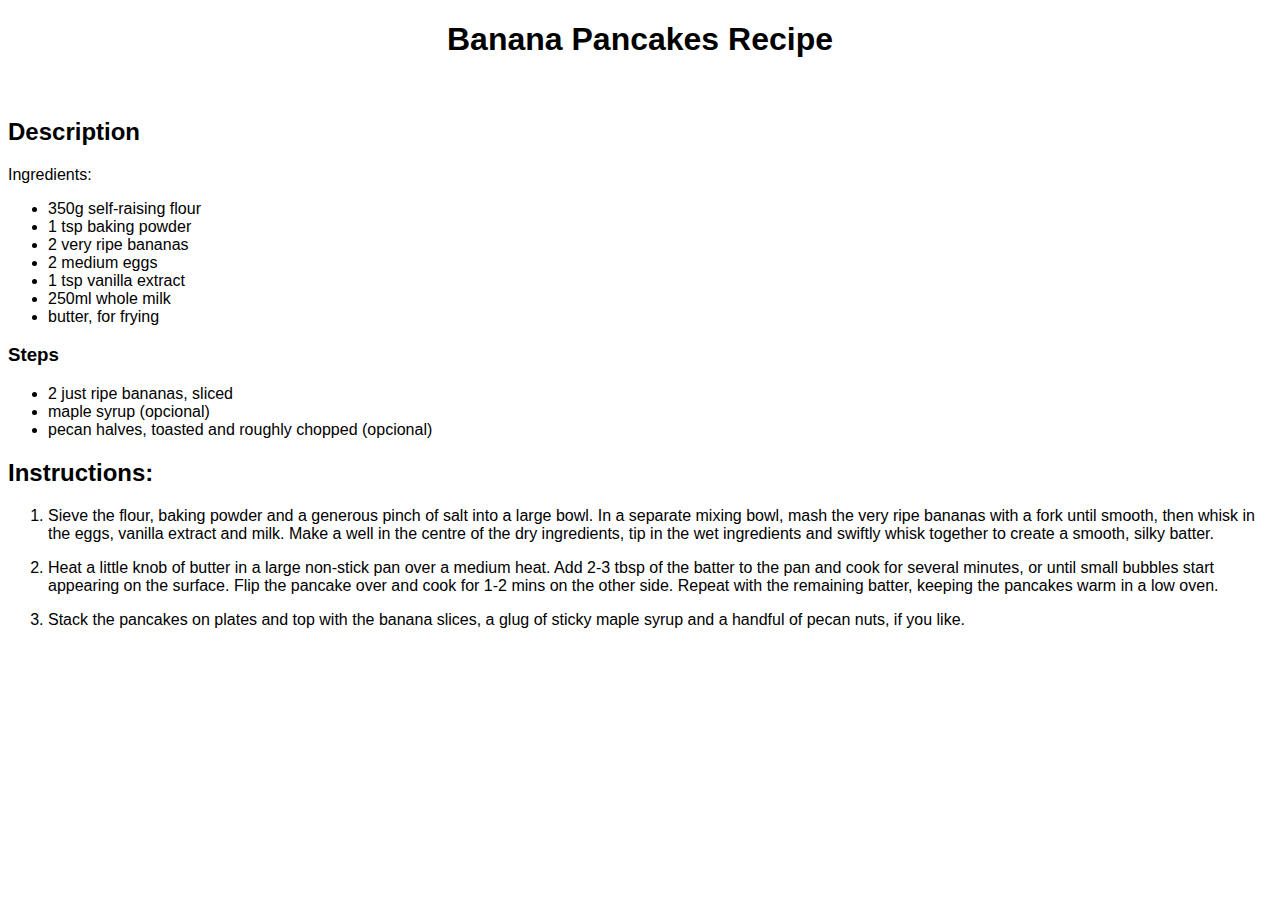
==== recipe1.html @ 068db311 "First Odin Project HTML" ====
<!DOCTYPE html>
<html lang="en">
  <head>
    <meta charset="UTF-8" />
    <meta name="viewport" content="width=device-width, initial-scale=1.0" />
    <title>Banana Pancakes Recipe</title>
    <link rel="stylesheet" href="style.css">
  </head>
  <body>


    <h1>Banana Pancakes Recipe</h1>
   
<img src="https://images.immediate.co.uk/production/volatile/sites/30/2020/08/banana_pancakes-8f350ac.jpg?quality=90&webp=true&resize=300,272" alt="">

<h2>Description</h2>

    <h23>Ingredients:</h23>

    <ul>
      <li>350g self-raising flour</li>
      <li>1 tsp baking powder</li>
      <li>2 very ripe bananas</li>
      <li>2 medium eggs</li>
      <li>1 tsp vanilla extract</li>
      <li>250ml whole milk</li>
      <li>butter, for frying</li>
    </ul>

    <h3>Steps</h3>

    <ul>
      <li>2 just ripe bananas, sliced</li>
      <li>maple syrup (opcional)</li>
      <li>pecan halves, toasted and roughly chopped (opcional)</li>
    </ul>

    <h2>Instructions:</h2>

    <ol>
      <li>
        <p>
          Sieve the flour, baking powder and a generous pinch of salt into a
          large bowl. In a separate mixing bowl, mash the very ripe bananas with
          a fork until smooth, then whisk in the eggs, vanilla extract and milk.
          Make a well in the centre of the dry ingredients, tip in the wet
          ingredients and swiftly whisk together to create a smooth, silky
          batter.
        </p>
      </li>

      <li>
        <p>
          Heat a little knob of butter in a large non-stick pan over a medium
          heat. Add 2-3 tbsp of the batter to the pan and cook for several
          minutes, or until small bubbles start appearing on the surface. Flip
          the pancake over and cook for 1-2 mins on the other side. Repeat with
          the remaining batter, keeping the pancakes warm in a low oven.
        </p>
      </li>

      <li>
        <p>
          Stack the pancakes on plates and top with the banana slices, a glug of
          sticky maple syrup and a handful of pecan nuts, if you like.
        </p>
      </li>
    </ol>
  </body>
</html>
---- style.css ----
*{
    font-family: Verdana, Geneva, Tahoma, sans-serif;

}

h1{
    text-align: center;
}
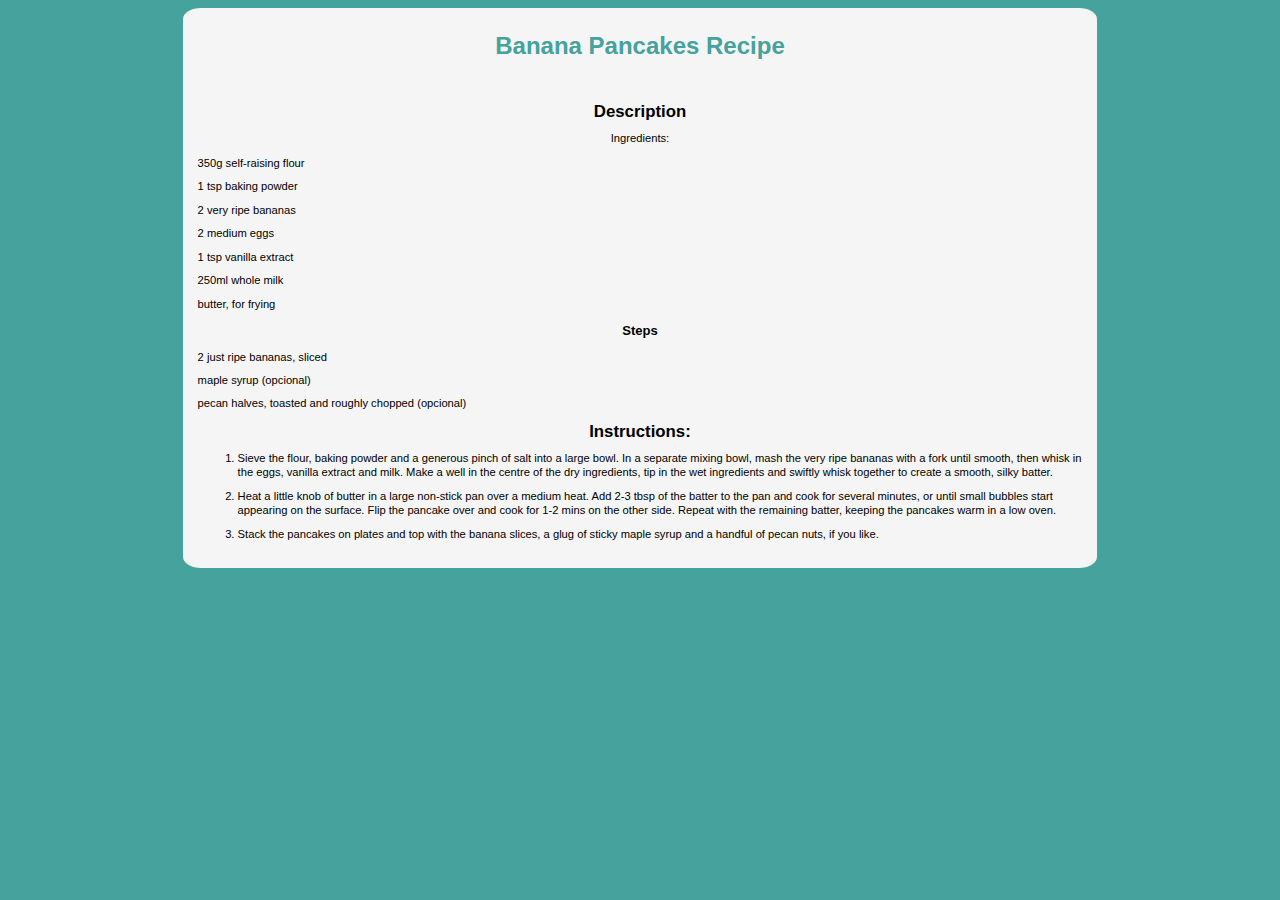
==== commit a0270a59: "ajustes css" ====
--- a/recipe1.html
+++ b/recipe1.html
@@ -9,7 +9,7 @@
   </head>
   <body>
 
-
+<div class = "container big">
     <h1>Banana Pancakes Recipe</h1>
    
 <img src="https://images.immediate.co.uk/production/volatile/sites/30/2020/08/banana_pancakes-8f350ac.jpg?quality=90&webp=true&resize=300,272" alt="">
@@ -67,6 +67,8 @@
         </p>
       </li>
     </ol>
+
+  </div>
   </body>
 </html>
 
--- a/style.css
+++ b/style.css
@@ -1,8 +1,60 @@
-*{
-    font-family: Verdana, Geneva, Tahoma, sans-serif;
-
+* {
+  font-family: Verdana, Geneva, Tahoma, sans-serif;
+  
+  text-decoration: none;
 }
 
-h1{
-    text-align: center;
-}+body{
+  background-color: #45a29c;
+}
+.container {
+  border-radius: 10%;
+  padding: 15px;
+  width:50%;
+  height: 30%;
+
+  margin: 0 auto;
+  text-align: center;
+  background-color: whitesmoke;
+  box-sizing: content-box;
+}
+
+.big {
+  width:70%;
+  height: 60%;
+  border-radius: 2%;
+  font-size: 0.7em;
+  line-height: 1.2em;
+}
+
+.container > img {
+  width: 45%;
+  margin: 10px;
+}
+
+h1 {
+  font-size: 1.5rem;
+  color: #45a29c;
+  margin-bottom: 15px;
+  background-color: transparent;
+}
+
+ul {
+  list-style: none;
+  padding: 0;
+}
+
+li {
+  margin-bottom: 10px;
+  text-align: left;
+}
+
+a {
+  text-decoration: none;
+  color: #fde150;
+  font-weight: bold;
+}
+
+a:hover {
+  color: #45a29c;
+}
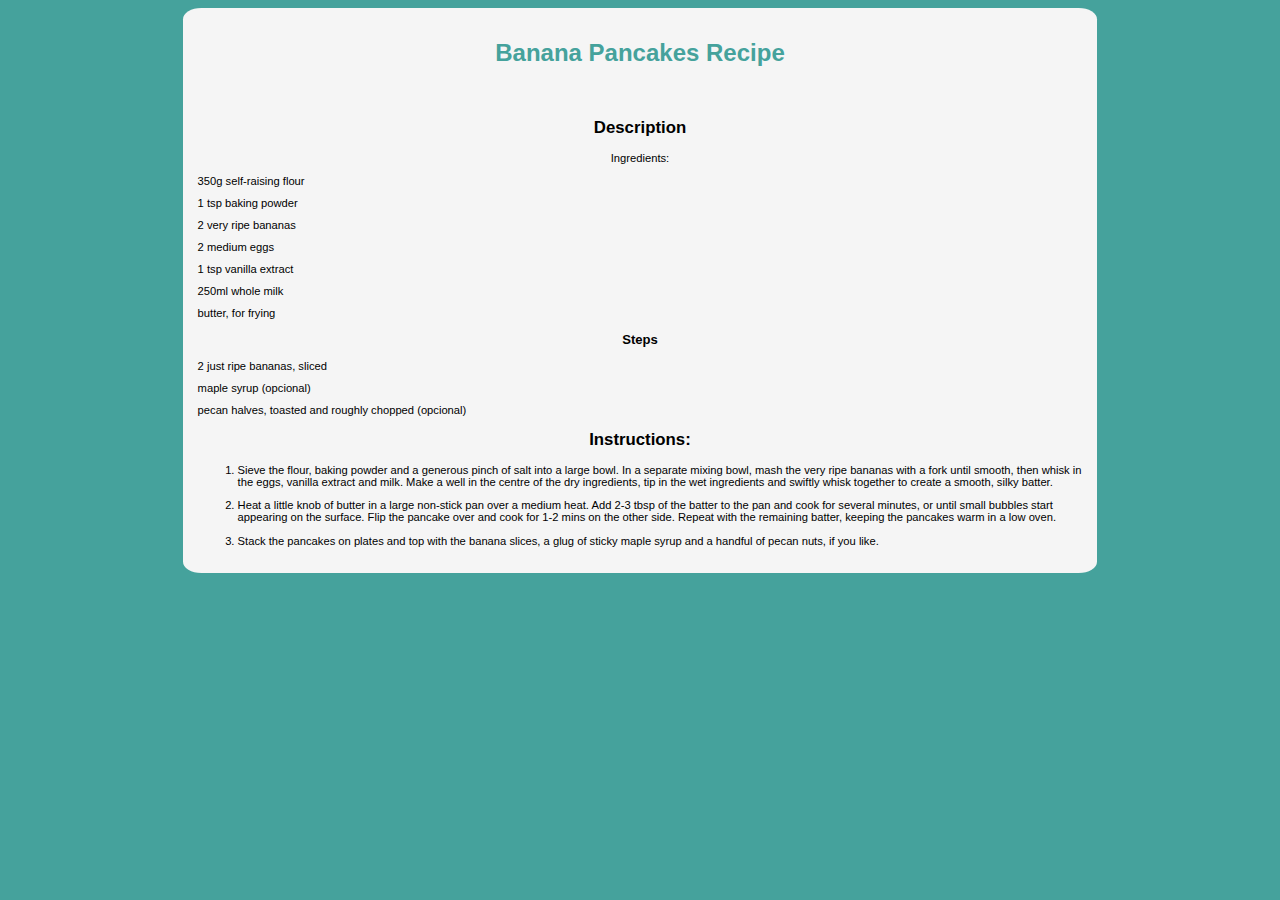
==== commit 6cef4f7f: "truco diver css toggle background trial" ====
--- a/recipe1.html
+++ b/recipe1.html
@@ -3,7 +3,7 @@
 <html lang="en">
   <head>
     <meta charset="UTF-8" />
-    <meta name="viewport" content="width=device-width, initial-scale=1.0" />
+    <meta name="viewport" content="inline-size=device-inline-size, initial-scale=1.0" />
     <title>Banana Pancakes Recipe</title>
     <link rel="stylesheet" href="style.css">
   </head>
--- a/style.css
+++ b/style.css
@@ -1,3 +1,7 @@
+html{
+  box-sizing: border-box; /*alternative box model*/
+}
+
 * {
   font-family: Verdana, Geneva, Tahoma, sans-serif;
   
@@ -6,12 +10,16 @@
 
 body{
   background-color: #45a29c;
+  
+}
+.active{
+  background-color: #fde150;
 }
 .container {
   border-radius: 10%;
   padding: 15px;
-  width:50%;
-  height: 30%;
+  inline-size:50%;
+  block-height: 30%;
 
   margin: 0 auto;
   text-align: center;
@@ -20,15 +28,15 @@
 }
 
 .big {
-  width:70%;
-  height: 60%;
+  inline-size:70%;
+  block-height: 60%;
   border-radius: 2%;
   font-size: 0.7em;
-  line-height: 1.2em;
+  line-block-height: 1.2em;
 }
 
 .container > img {
-  width: 45%;
+  inline-size: 45%;
   margin: 10px;
 }
 
@@ -51,10 +59,11 @@
 
 a {
   text-decoration: none;
-  color: #fde150;
+  
+  color: #45a29c;
   font-weight: bold;
 }
 
 a:hover {
-  color: #45a29c;
+  color: #fde150;
 }
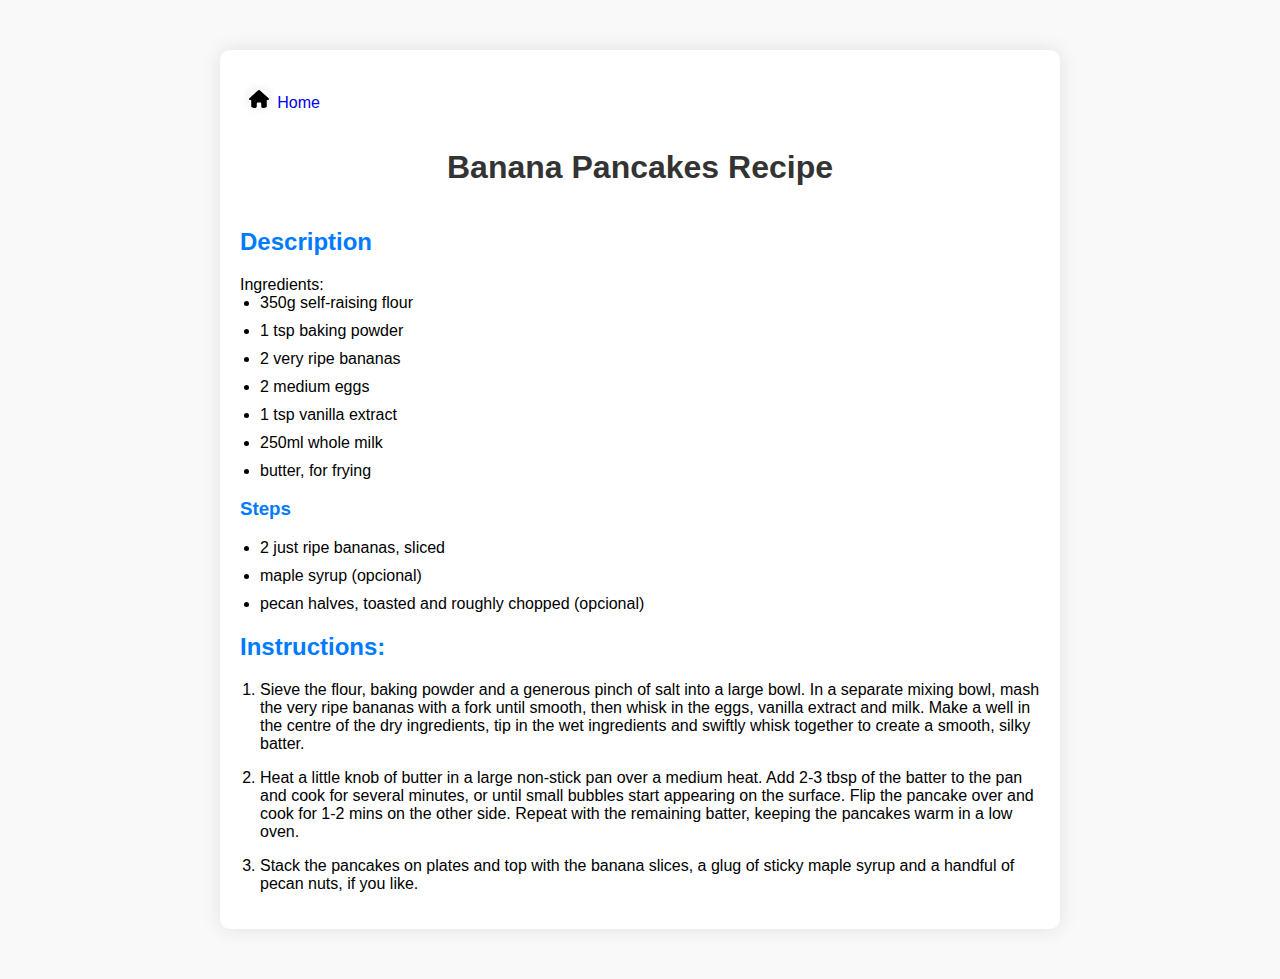
==== commit 370248f0: "nuevo css y boton home" ====
--- a/recipe1.html
+++ b/recipe1.html
@@ -5,11 +5,13 @@
     <meta charset="UTF-8" />
     <meta name="viewport" content="inline-size=device-inline-size, initial-scale=1.0" />
     <title>Banana Pancakes Recipe</title>
-    <link rel="stylesheet" href="style.css">
+    <link rel="stylesheet" href="style-recipe.css">
   </head>
   <body>
 
-<div class = "container big">
+<div class = "container big"> <a  href="./index.html"><img src="./img/house-solid.svg" style= "color:navy; inline-size: 20px;" alt="">
+  Home</a>
+
     <h1>Banana Pancakes Recipe</h1>
    
 <img src="https://images.immediate.co.uk/production/volatile/sites/30/2020/08/banana_pancakes-8f350ac.jpg?quality=90&webp=true&resize=300,272" alt="">
--- a/style-recipe.css
+++ b/style-recipe.css
@@ -0,0 +1,54 @@
+body {
+    font-family: Arial, sans-serif;
+    background-color: #f9f9f9;
+    margin: 0;
+    padding: 0;
+  }
+  
+  .container {
+    max-width: 800px;
+    margin: 50px auto;
+    padding: 20px;
+    background-color: #fff;
+    border-radius: 10px;
+    box-shadow: 0 0 20px rgba(0, 0, 0, 0.1);
+  }
+  
+  h1 {
+    text-align: center;
+    color: #333;
+  }
+  
+  h2, h3 {
+    color: #007bff;
+  }
+  
+  ul, ol {
+    margin-top: 0;
+    padding-left: 20px;
+  }
+  
+  li {
+    margin-bottom: 10px;
+  }
+  
+  img {
+    display: block;
+    margin: 20px auto;
+    max-width: 100%;
+    border-radius: 5px;
+    box-shadow: 0 0 10px rgba(0, 0, 0, 0.1);
+  }
+  
+  p {
+    margin-bottom: 10px;
+  }
+
+  a{
+    text-decoration: none; 
+    display:flex; 
+    inline-size: 10%; 
+    block-size:3%; 
+    align-items: baseline;
+  }
+  